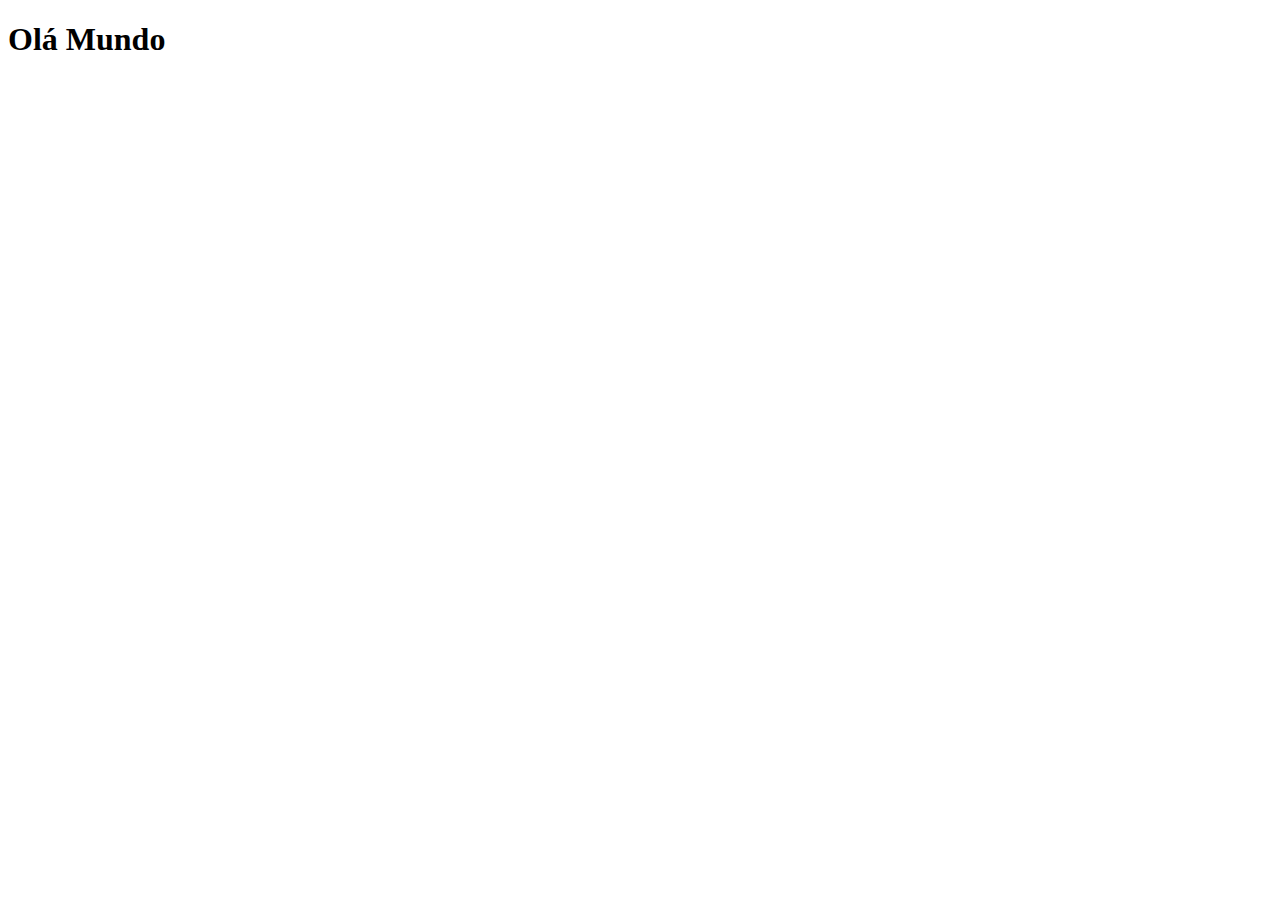
==== index.html @ 6b6e1fb7 "commit" ====
<!DOCTYPE html>
<html lang="pt-br">
<head>
    <meta charset="UTF-8">
    <meta name="viewport" content="width=device-width, initial-scale=1.0">
    <title>Document</title>
    <link rel="shortcut icon" href="favicon.ico" type="image/x-icon">
</head>
<body>
    <h1>Olá Mundo</h1>
</body>
</html>
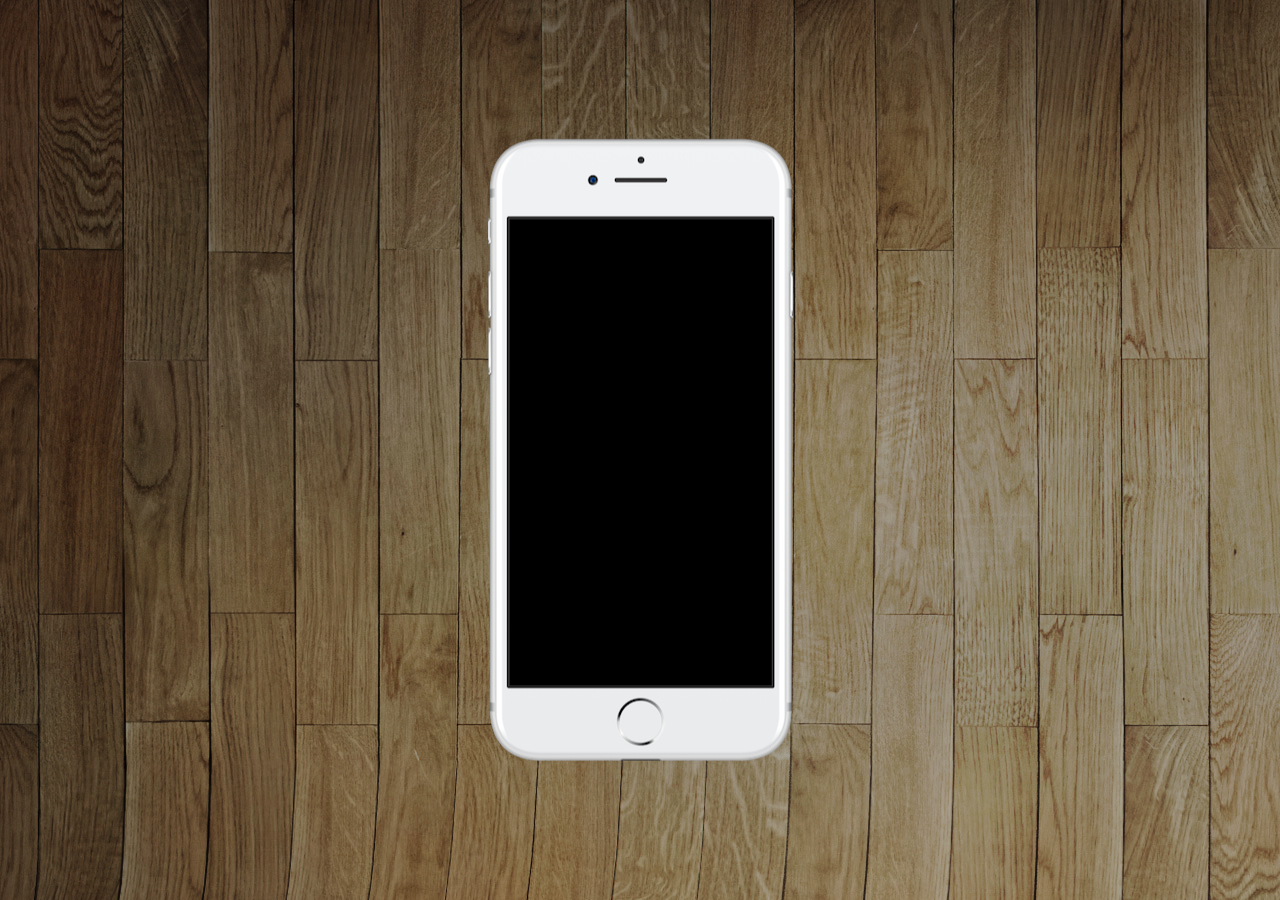
==== commit cab74ca5: "iphone" ====
--- a/index.html
+++ b/index.html
@@ -5,8 +5,16 @@
     <meta name="viewport" content="width=device-width, initial-scale=1.0">
     <title>Document</title>
     <link rel="shortcut icon" href="favicon.ico" type="image/x-icon">
+    <link rel="stylesheet" href="estilos/style.css">
 </head>
 <body>
-    <h1>Olá Mundo</h1>
+    <main>
+        <section id="telefone">
+            <img id="iphone" src="imagens/frame-iphone.png" alt="" srcset="">
+        </section>
+        <section id="redes-sociais">
+
+        </section>
+    </main>
 </body>
 </html>--- a/estilos/style.css
+++ b/estilos/style.css
@@ -0,0 +1,27 @@
+@charset "UTF-8";
+
+* {
+    margin: 0px;
+    padding: 0px;
+    font-family: Arial, Helvetica, sans-serif;
+}
+html, body {
+    height: 100vh;
+    width: 100vw;
+    background: black url(../imagens/fundo-madeira.jpg);
+}
+main {
+    height: 100vh;
+    width: 100vw;
+    position: relative;
+}
+section#telefone {
+    position: absolute;
+    top: 50%;
+    left: 50%;
+    transform: translate(-50%, -50%);
+    height: 627px;
+    width: 310px;
+    background: url(../imagens/frame-iphone.png);
+    background-repeat: no-repeat;
+}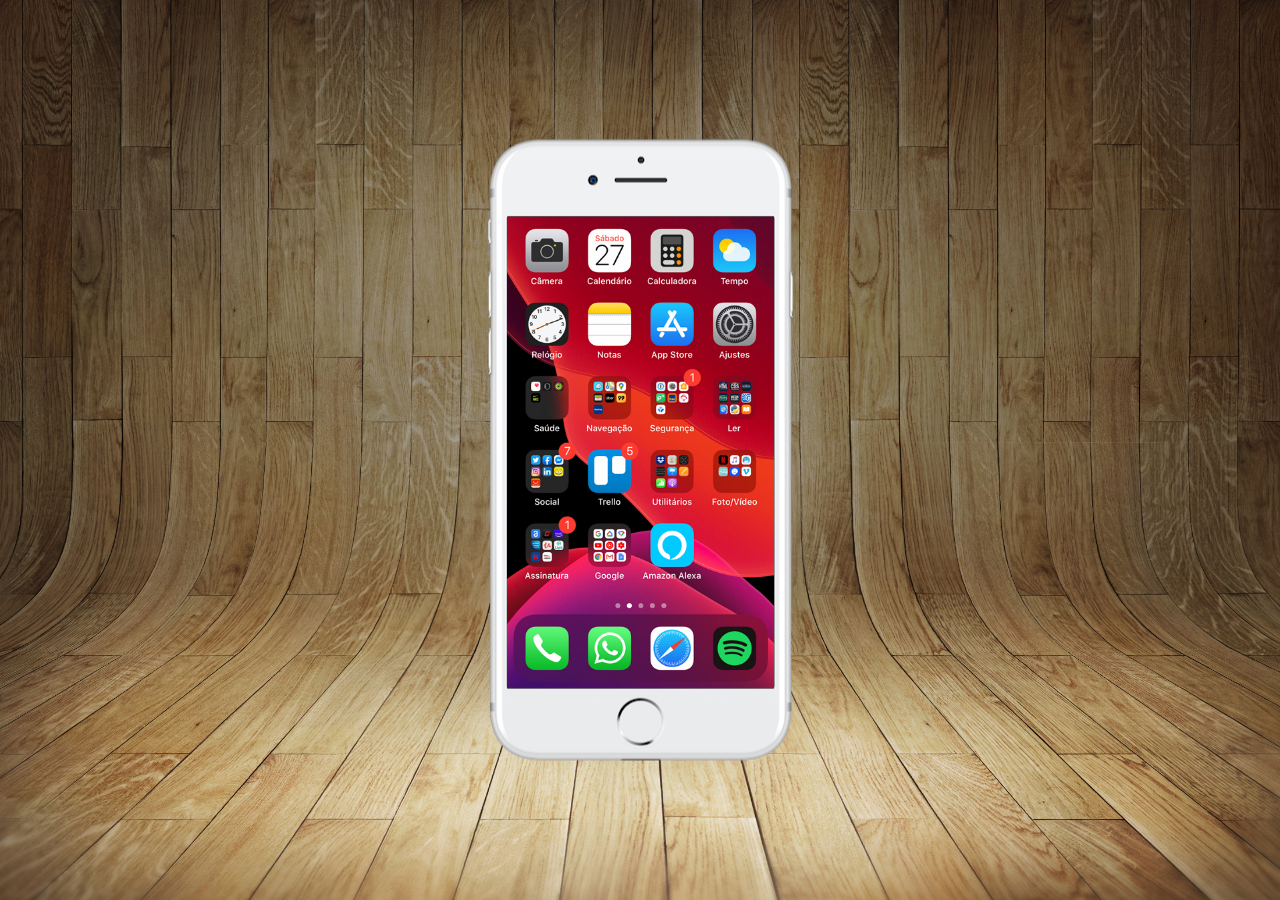
==== commit c0d4c8a7: "tela home" ====
--- a/index.html
+++ b/index.html
@@ -10,7 +10,7 @@
 <body>
     <main>
         <section id="telefone">
-            <img id="iphone" src="imagens/frame-iphone.png" alt="" srcset="">
+            <iframe src="home.html" frameborder="0" name="tela" id="tela"></iframe>
         </section>
         <section id="redes-sociais">
 
--- a/estilos/style.css
+++ b/estilos/style.css
@@ -8,7 +8,12 @@
 html, body {
     height: 100vh;
     width: 100vw;
-    background: black url(../imagens/fundo-madeira.jpg);
+    background-color: black;
+}
+body {
+    background: url(../imagens/fundo-madeira.jpg) no-repeat top center;
+    background-size: cover;
+    background-attachment: fixed;
 }
 main {
     height: 100vh;
@@ -24,4 +29,11 @@
     width: 310px;
     background: url(../imagens/frame-iphone.png);
     background-repeat: no-repeat;
+}
+iframe#tela {
+    position: relative;
+    top: 12.83%;
+    left: 7.2%;
+    width: 267px;
+    height: 472px;
 }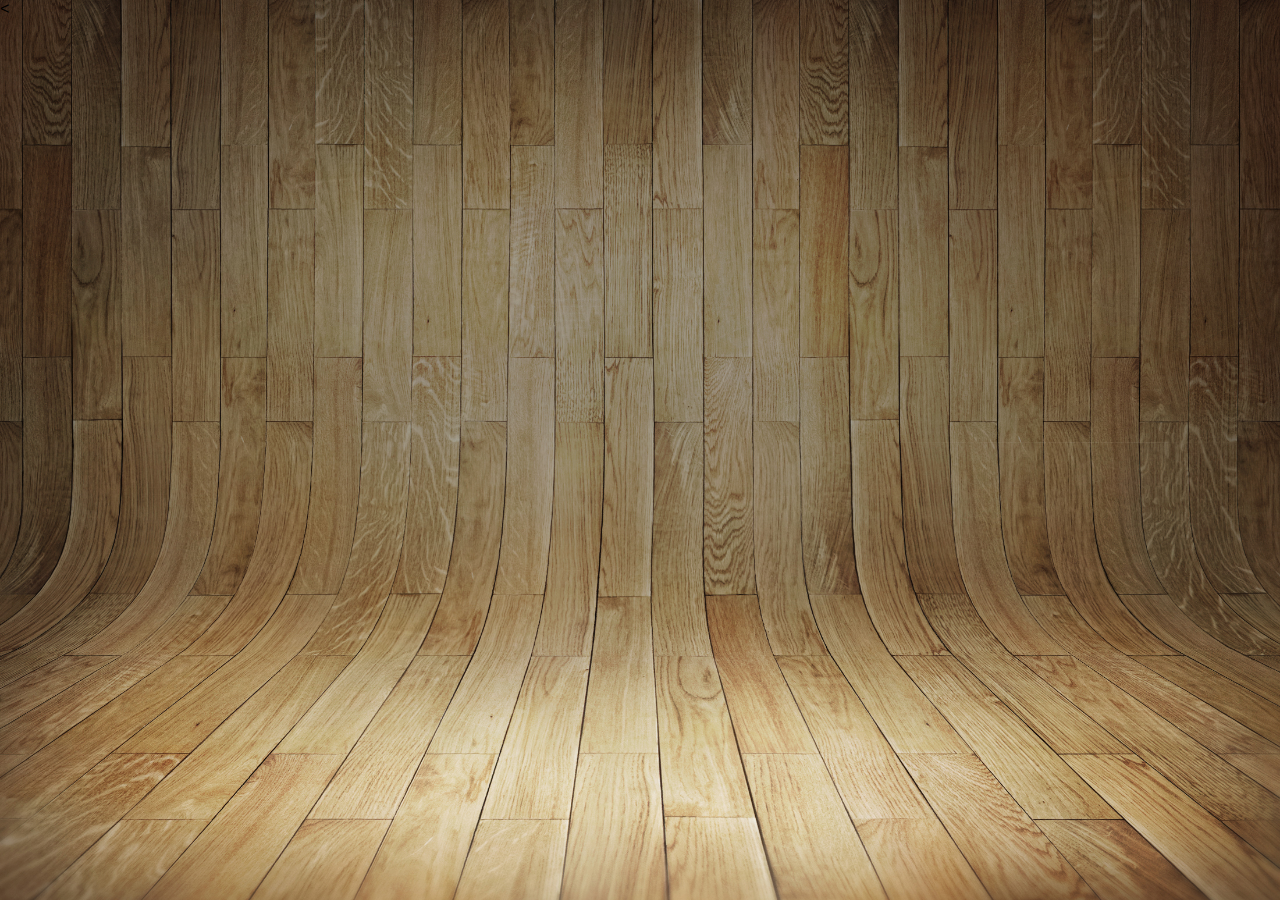
==== commit 27dc2e58: "commita" ====
--- a/index.html
+++ b/index.html
@@ -6,15 +6,4 @@
     <title>Document</title>
     <link rel="shortcut icon" href="favicon.ico" type="image/x-icon">
     <link rel="stylesheet" href="estilos/style.css">
-</head>
-<body>
-    <main>
-        <section id="telefone">
-            <iframe src="home.html" frameborder="0" name="tela" id="tela"></iframe>
-        </section>
-        <section id="redes-sociais">
-
-        </section>
-    </main>
-</body>
-</html>+<--- a/estilos/style.css
+++ b/estilos/style.css
@@ -36,4 +36,22 @@
     left: 7.2%;
     width: 267px;
     height: 472px;
+}
+section#redes-sociais {
+    position: absolute;
+    right: 0px;
+}
+img.logo {
+    width: 60px;
+    border-radius: 50%;
+    display: flex;
+    margin: 10px;
+    transition-duration: 250ms;
+    box-sizing: border-box;
+
+}
+img.logo:hover {
+    transition-duration: 250ms;
+    transform: translate(-35%, 0%);
+    border: 2px solid yellow;
 }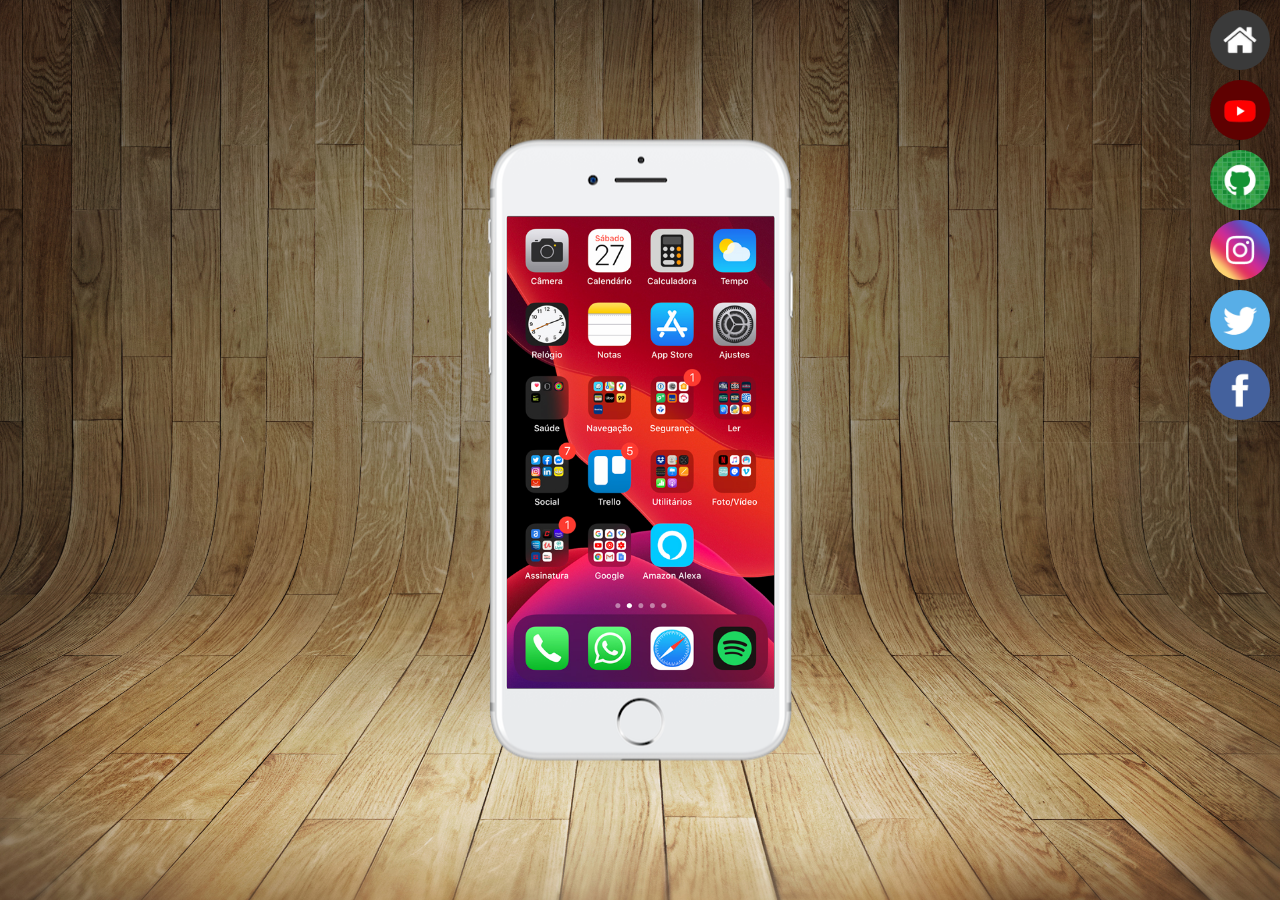
==== commit 2fdf3978: "cinnitas" ====
--- a/index.html
+++ b/index.html
@@ -6,4 +6,20 @@
     <title>Document</title>
     <link rel="shortcut icon" href="favicon.ico" type="image/x-icon">
     <link rel="stylesheet" href="estilos/style.css">
-<+</head>
+<body>
+    <main>
+        <section id="telefone">
+            <iframe src="home.html" frameborder="0" name="tela" id="tela"></iframe>
+        </section>
+        <section id="redes-sociais">
+            <a href="#"><img src="imagens/logo-home.jpg" class="logo"></a>
+            <a href="#"><img src="imagens/logo-youtube.jpg" class="logo"></a>
+            <a href="#"><img src="imagens/logo-github.jpg" class="logo"></a>
+            <a href="#"><img src="imagens/logo-instagram.jpg" class="logo"></a>
+            <a href="#"><img src="imagens/logo-twitter.jpg" class="logo"></a>
+            <a href="#"><img src="imagens/logo-facebook.jpg" class="logo"></a>
+        </section>
+    </main>
+</body>
+</html>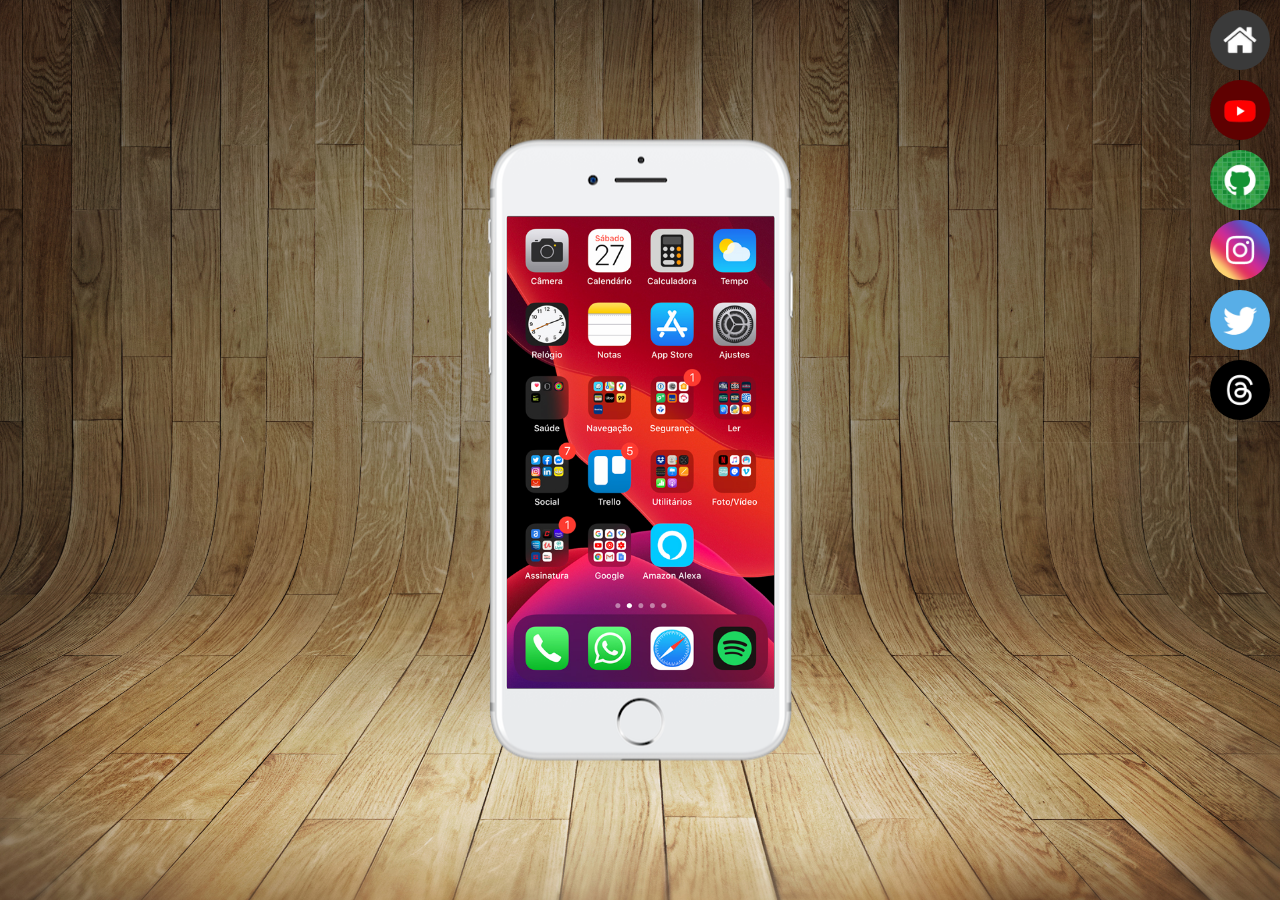
==== commit 26b4912e: "Projeto Finalizado" ====
--- a/index.html
+++ b/index.html
@@ -13,12 +13,12 @@
             <iframe src="home.html" frameborder="0" name="tela" id="tela"></iframe>
         </section>
         <section id="redes-sociais">
-            <a href="#"><img src="imagens/logo-home.jpg" class="logo"></a>
-            <a href="#"><img src="imagens/logo-youtube.jpg" class="logo"></a>
-            <a href="#"><img src="imagens/logo-github.jpg" class="logo"></a>
-            <a href="#"><img src="imagens/logo-instagram.jpg" class="logo"></a>
-            <a href="#"><img src="imagens/logo-twitter.jpg" class="logo"></a>
-            <a href="#"><img src="imagens/logo-facebook.jpg" class="logo"></a>
+            <a href="home.html" target="tela"><img src="imagens/logo-home.jpg" class="logo"></a>
+            <a href="youtube.html" target="tela"><img src="imagens/logo-youtube.jpg" class="logo"></a>
+            <a href="github.html" target="tela"><img src="imagens/logo-github.jpg" class="logo"></a>
+            <a href="instagram.html" target="tela"><img src="imagens/logo-instagram.jpg" class="logo"></a>
+            <a href="twitter.html" target="tela"><img src="imagens/logo-twitter.jpg" class="logo"></a>
+            <a href="threads.html" target="tela"><img src="imagens/logo-threads.png" class="logo"></a>
         </section>
     </main>
 </body>
